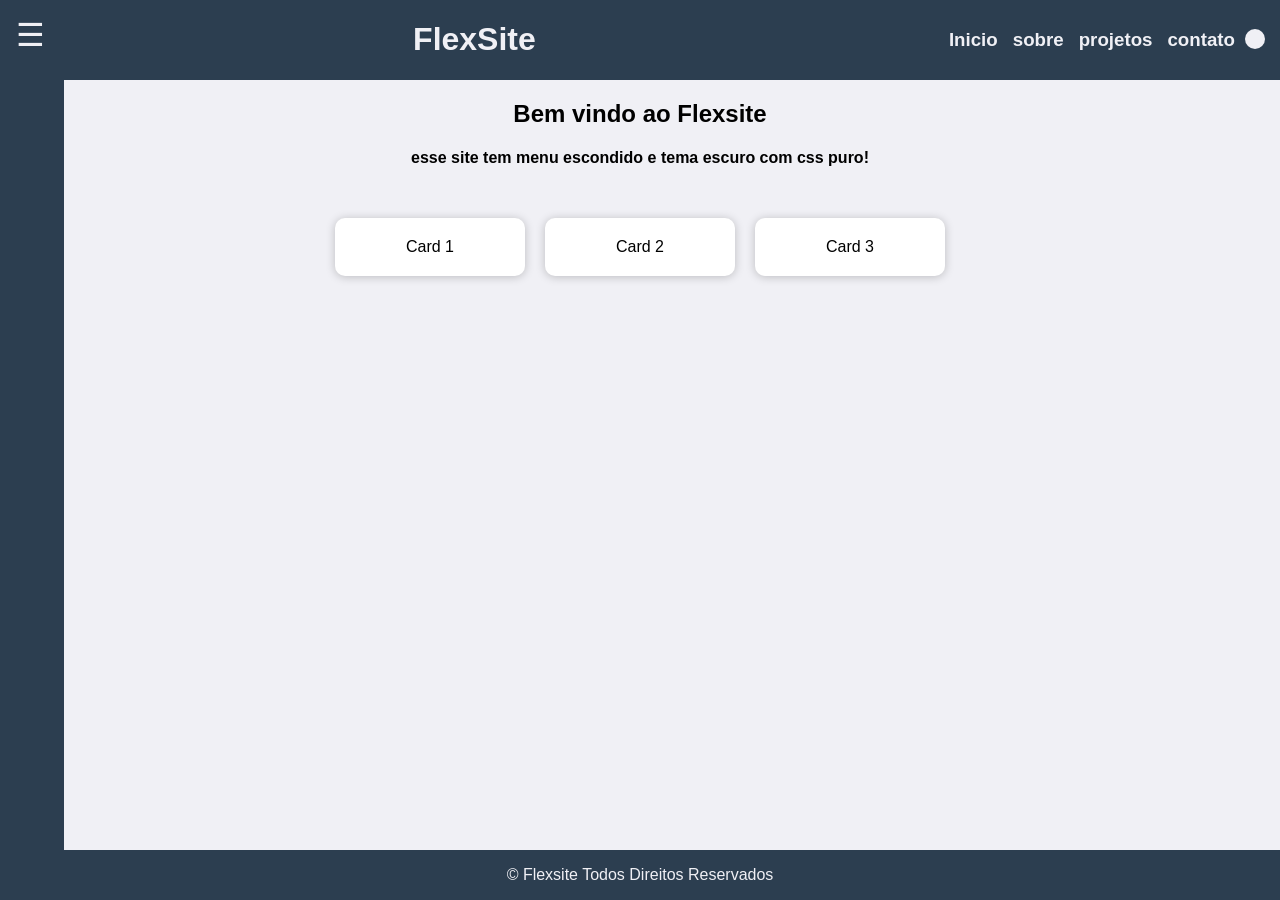
==== Flexbox 30-03/index.html @ 6ce2558f "Add files via upload" ====
<!DOCTYPE html>
<html lang="PT-BR">

<head>
    <meta charset="UTF-8">
    <meta name="viewport" content="width=device-width, initial-scale=1.0">
    <title>FLexbox</title>
    <link rel="stylesheet" href="style.css">
</head>

<body>
    <input type="checkbox" id="tema">
    <div class="conteudo">
        <header>
            <H1 class="Titulo">FlexSite</H1>
            <div class="coisinhas">
                <h3>Inicio</h3>
                <h3>sobre</h3>
                <h3>projetos</h3>
                <h3>contato</h3>
                <label for="tema" class="coisinhas">
                    <div class="switch"></div>
                </label>
            </div>
        </header>
        <article>
            <h2 class="meio">Bem vindo ao Flexsite</h2>
            <h4 class="meio">esse site tem menu escondido e tema escuro com css puro!</h4>
        </article>

            <input type="checkbox" id="menu-toggle" hidden>

            <label for="menu-toggle" class="hamburguer">☰</label>

            <nav class="menu">
                <a href="#">Início</a>
                <a href="#">Sobre</a>
                <a href="#">Projetos</a>
                <a href="#">Contato</a>
            </nav>
            <div class="container">
                <div class="card">Card 1</div>
                <div class="card">Card 2</div>
                <div class="card">Card 3</div>
            </div>
            <footer class="footer">
                <p>© Flexsite Todos Direitos Reservados</p>
            </footer>
    </div>
</body>

</html>
---- Flexbox 30-03/style.css ----
body {
    display: flex;
    font-family: sans-serif;
    margin: 0;
    flex-direction: column;
    min-height: 100vh;
    padding: 0%;
    background-color: var(--cor-fundo);

}

header {
    display: flex;
    flex-direction: row;
    justify-content: space-between;
    background-color: var(--cor-azul);
}

.coisinhas {
    display: flex;
    gap: 15px;
    color: var(--cor-texto2);
    align-items: center;
    margin-right: 15px;
}

.Titulo {
    width: 100%;
    text-align: center;
    color: var(--cor-texto2);
}

.meio {
    text-align: center;
}

.footer {
    display: flex;
    margin-top: auto;
    justify-content: center;
    background-color: var(--cor-azul);
    color: var(--cor-texto2);

}

.container {
    display: flex;
    justify-content: center;
    gap: 20px;
    margin-top: 30px;
    flex-direction: row;
}

.card {
    background-color: var(--cor-cards);
    color: var(--cor-textocard);
    padding: 20px;
    width: 150px;
    text-align: center;
    border-radius: 10px;
    box-shadow: #00000038 0px 1px 10px;
}

.hamburguer {
    font-size: 2rem;
    cursor: pointer;
    position: fixed;
    top: 1rem;
    left: 1rem;
    z-index: 2;
    color: var(--cor-texto2);
}

.menu {
    position: fixed;
    top: 0;
    left: -200px;
    width: 200px;
    height: 100%;
    background: var(--cor-azul);
    color: var(--cor-texto2);
    display: flex;
    flex-direction: column;
    padding: 2rem;
    padding-top: 4rem;
    gap: 1rem;
    transition: left 0.3s ease;
}

#menu-toggle:checked~.menu {
    left: 0;
}

nav a {
    color: var(--cor-texto2);
    text-decoration: none;
    font-size: 1.2rem;
}

:root {
    --cor-fundo: #f0f0f5;
    --cor-texto1: black;
    --cor-texto2: #f0f0f5;
    --cor-azul: #2c3e50;
    --cor-cards: #ffffff;
    --cor-textocard: #000000;
}

#tema {
    position: absolute;
    opacity: 0;
    width: 0;
    height: 0;
}


#tema:checked~.conteudo {
    --cor-fundo: #2c3e50;
    --cor-texto1: #f0f0f5;
    --cor-azul: #1e2935;
}

.conteudo {
    background-color: var(--cor-fundo);
    color: var(--cor-texto1);
    min-height: 100vh;
    display: flex;
    flex-direction: column;
    transition: background 0.5s, color 0.5s;
}

.switch label {
    cursor: pointer;
    display: flex;
    align-items: center;
}

.switch input {
    display: none;
}

.switch {
    width: 20px;
    height: 20px;
    background-color: var(--cor-texto2);
    border-radius: 50%;
    cursor: pointer;
    position: fixed;
    top: 15px;
    right: 15px;
    transition: all 0.3s ease;
     margin-top: 14px;
}

#tema:checked ~ .conteudo .switch {
    background-color: yellow;
    transform: scale(1.2);
}
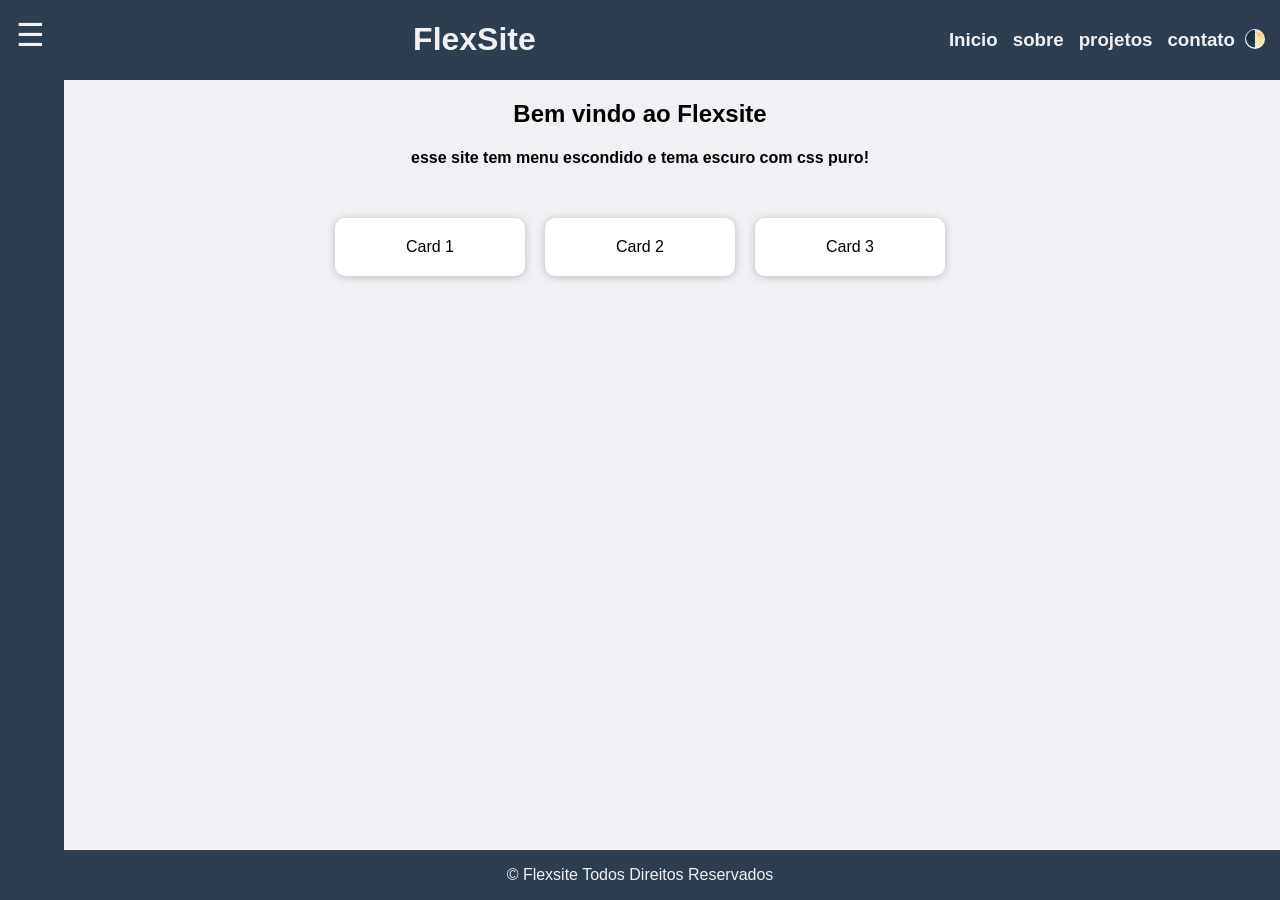
==== commit 312b4491: "Add moon icon to theme switch in index.html Updated the switch label to include a moon icon for them" ====
--- a/Flexbox 30-03/index.html
+++ b/Flexbox 30-03/index.html
@@ -19,7 +19,7 @@
                 <h3>projetos</h3>
                 <h3>contato</h3>
                 <label for="tema" class="coisinhas">
-                    <div class="switch"></div>
+                    <div class="switch">🌓</div>
                 </label>
             </div>
         </header>
@@ -49,4 +49,4 @@
     </div>
 </body>
 
-</html>+</html>
